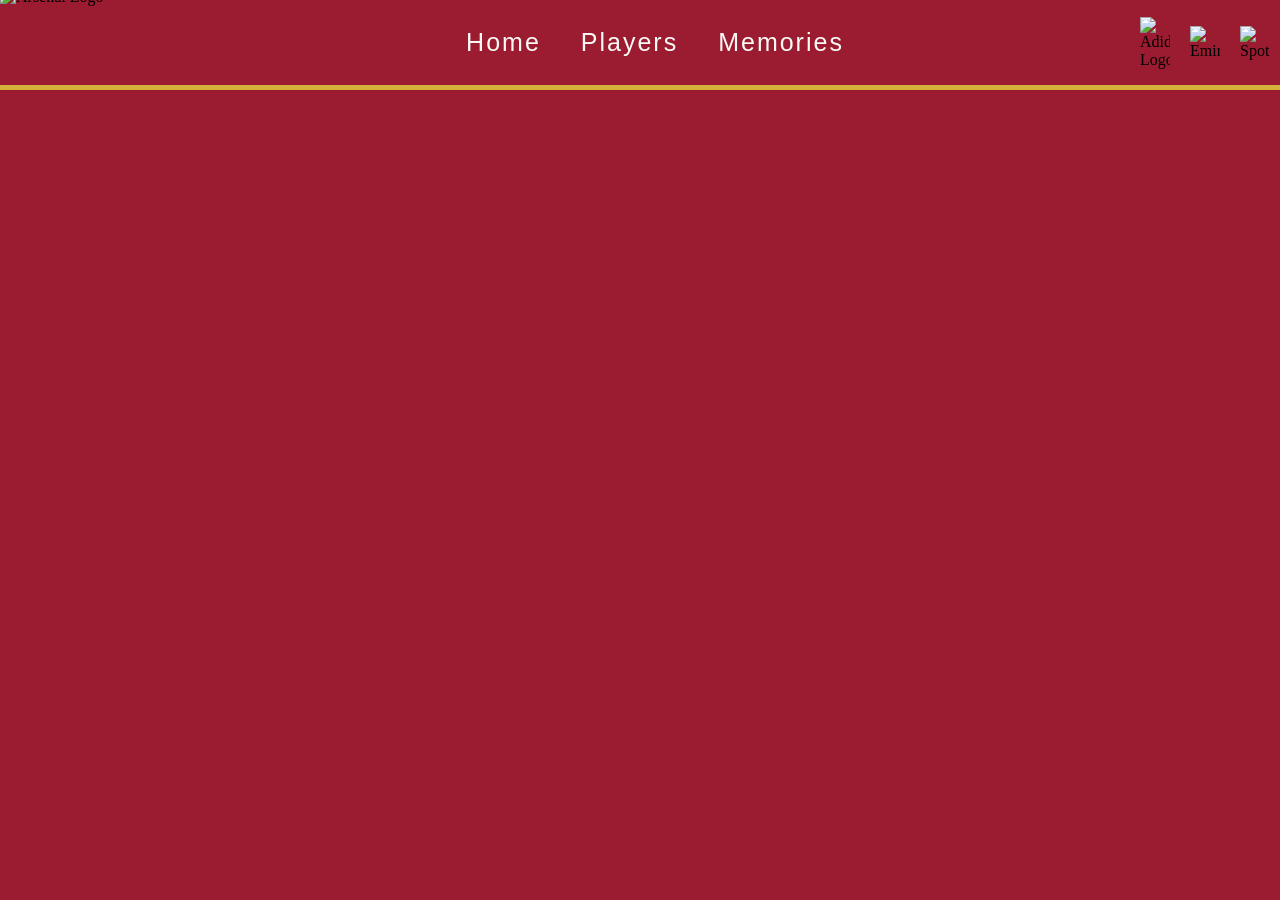
==== memories/index.html @ 2e25f844 "finished player finished player page" ====
<!doctype html>
<html lang="en">
  <head>
    <meta charset="UTF-8" />
    <meta name="viewport" content="width=device-width, initial-scale=1.0" />
    <title>Document</title>
    <link rel="stylesheet" href="memories.css" />
  </head>
  <body>
     <header>
      <div class="navbar">
        <img class="logo" src="/ArsenalFanPageProject/images/ArsenalLogo.png" alt="Arsenal Logo" />
        <nav>
          <ul>
            <li><a href="/ArsenalFanPageProject/index.html">Home</a></li>
            <li><a href="#">Players</a></li>
            <li><a href="">Memories</a></li>
          </ul>
        </nav>
        <div class="sponsors">
          <img src="/ArsenalFanPageProject/images/adidas.png" alt="Adidas Logo" />
          <img src="/ArsenalFanPageProject/images/emirates.png" alt="Emirates" />
          <img src="/ArsenalFanPageProject/images/spotify.png" alt="Spotify" class="spotify" />
        </div>
      </header>
  </body>
</html>
---- memories/memories.css ----
* {
  box-sizing: border-box;
  margin: 0;
  padding: 0;
}

body {
  background-color: #9b1c31;
}

.logo {
  width: 180px;
  height: 110px;
}

.navbar {
  display: flex;
  justify-content: space-between;
  background-color: #9b1c31;
  border-bottom: 5px solid #d6b13a;
  width: 100%;
  height: 10vh;
  align-items: center;
}

ul {
  display: flex;
  list-style-type: none;
  margin: 30px;
}

li {
  margin: 20px;
  font-size: 25px;
  color: #faf9f6;
  font-family: Impact, Haettenschweiler, "Arial Narrow Bold", sans-serif;
  letter-spacing: 2px;
}

.sponsors img {
  width: 50px;
  padding: 10px;
  height: auto;
}

.sponsors {
  justify-content: space-evenly;
  display: flex;
  justify-items: center;
  align-items: center;
}

a {
  text-decoration: none;
  color: #faf9f6;
}

/* pseudo ccode */

li a:hover {
  color: #d6b13a;
  cursor: pointer;
  text-shadow: black;
}
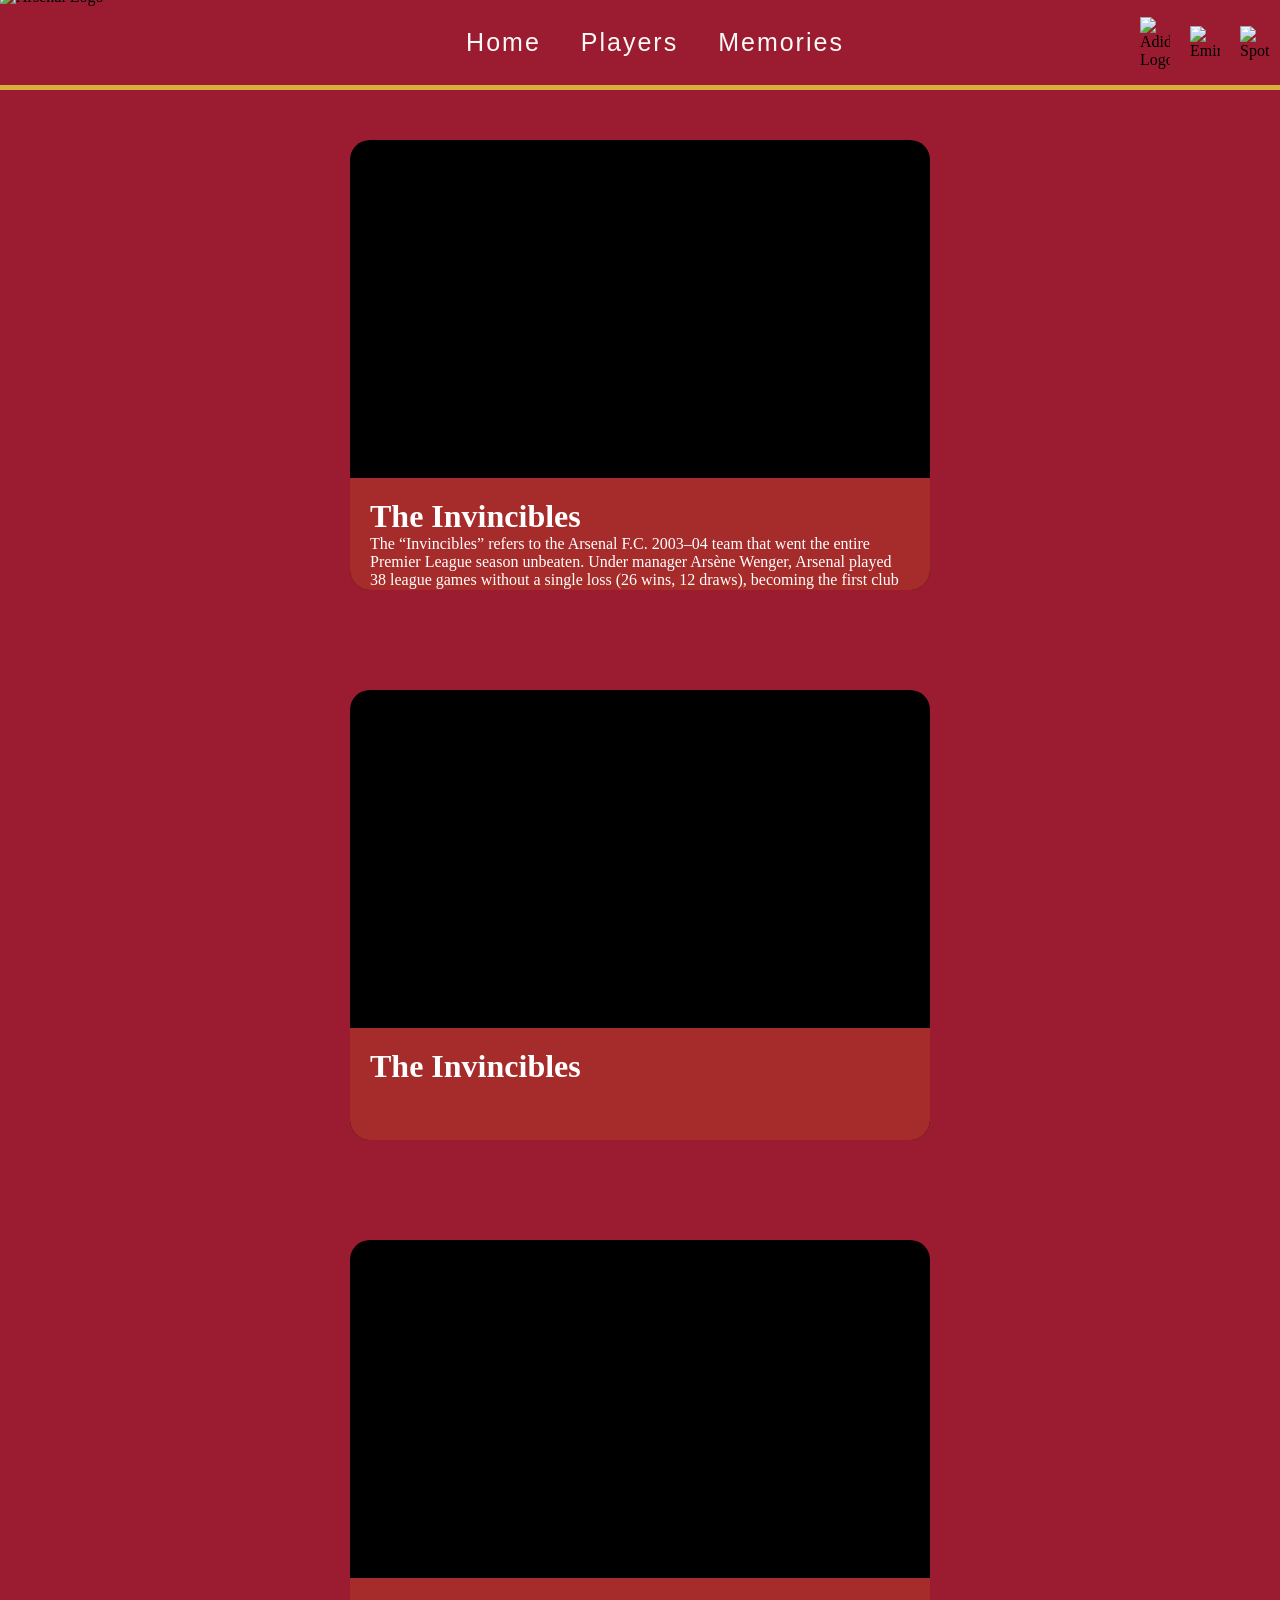
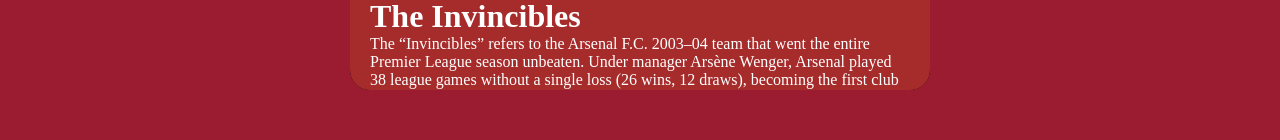
==== commit 919223be: "Version 4 Progress on memory page." ====
--- a/memories/index.html
+++ b/memories/index.html
@@ -13,8 +13,8 @@
         <nav>
           <ul>
             <li><a href="/ArsenalFanPageProject/index.html">Home</a></li>
-            <li><a href="#">Players</a></li>
-            <li><a href="">Memories</a></li>
+            <li><a href="/ArsenalFanPageProject/players/index.html">Players</a></li>
+            <li><a href="#">Memories</a></li>
           </ul>
         </nav>
         <div class="sponsors">
@@ -23,5 +23,58 @@
           <img src="/ArsenalFanPageProject/images/spotify.png" alt="Spotify" class="spotify" />
         </div>
       </header>
+
+       <div class="memory-container">
+            <div class="memory-card">
+                <div class="memory-img">
+
+                </div>
+                <div class="memory-bar">
+                <div class="memory-title">
+                    <h1>The Invincibles</h1>
+                </div>
+                <div class="memory-description">
+                     <p>
+                        The “Invincibles” refers to the Arsenal F.C. 2003–04 team that went the entire Premier League season unbeaten.
+
+Under manager Arsène Wenger, Arsenal played 38 league games without a single loss (26 wins, 12 draws), becoming the first club in modern English top-flight history to achieve that.
+                     </p>
+                </div>
+                </div>
+            </div> 
+
+            <div class="memory-card">
+                <div class="memory-img">
+
+                </div>
+                <div class="memory-bar">
+                <div class="memory-title">
+                    <h1>The Invincibles</h1>
+                </div>
+                <div class="memory-description">
+                </div>
+                </div>
+            </div> 
+
+            <div class="memory-card">
+                <div class="memory-img">
+
+                </div>
+                <div class="memory-bar">
+                <div class="memory-title">
+                    <h1>The Invincibles</h1>
+                </div>
+                <div class="memory-description">
+                    <p>
+                        The “Invincibles” refers to the Arsenal F.C. 2003–04 team that went the entire Premier League season unbeaten.
+
+Under manager Arsène Wenger, Arsenal played 38 league games without a single loss (26 wins, 12 draws), becoming the first club in modern English top-flight history to achieve that.
+                    </p>
+                </div>
+                </div>
+            </div> 
+
+        </div>
+
   </body>
 </html>
--- a/memories/memories.css
+++ b/memories/memories.css
@@ -55,6 +55,40 @@
   color: #faf9f6;
 }
 
+.memory-container {
+  width: 100%;
+  display: flex;
+  flex-direction: column;
+}
+
+.memory-card {
+  background-color: black;
+  margin-left: 350px;
+  margin-right: 350px;
+  height: 450px;
+  margin-top: 50px;
+  margin-bottom: 50px;
+  border-radius: 20px;
+  overflow: hidden;
+}
+
+.memory-img {
+  height: 75%;
+  width: 100%;
+}
+
+.memory-bar {
+  background-color: #a62c2b;
+  height: 25%;
+  color: white;
+  display: flex;
+  flex-direction: column;
+  padding: 20px;
+}
+
+.memory-bar p {
+  margin-bottom: 5px;
+}
 /* pseudo ccode */
 
 li a:hover {
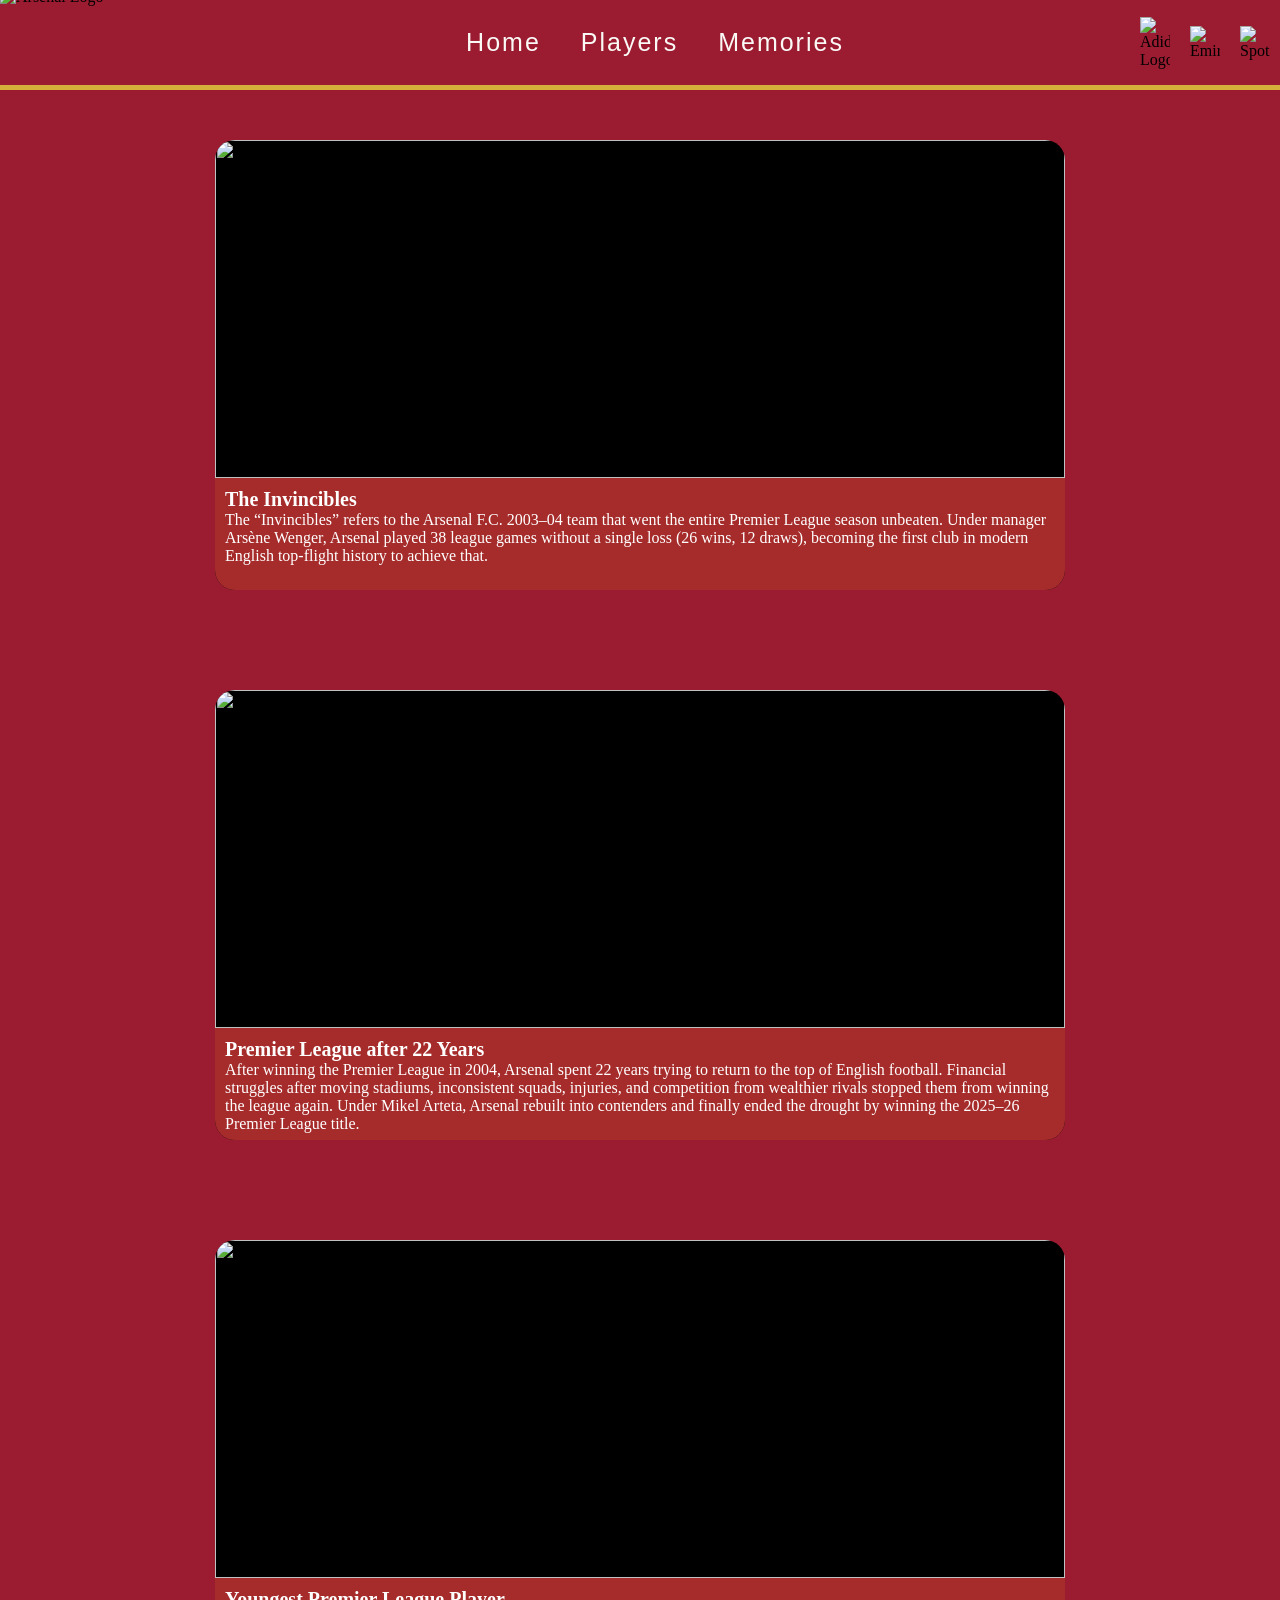
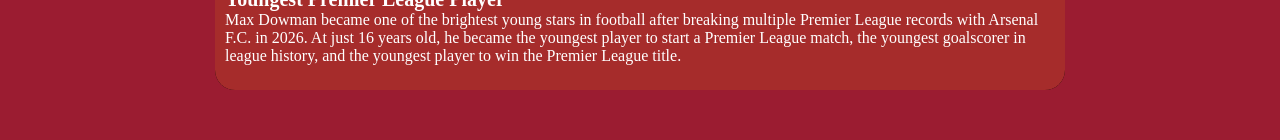
==== commit 5530d3fc: "finished memories finished memories page and fixed player cards" ====
--- a/memories/index.html
+++ b/memories/index.html
@@ -27,7 +27,9 @@
        <div class="memory-container">
             <div class="memory-card">
                 <div class="memory-img">
-
+                  <a href="https://www.youtube.com/watch?v=v3jlgRoxA0k" target="_blank">
+                  <img src="/ArsenalFanPageProject/memories/memoryimg/invincibles.avif" alt="">
+                  </a>
                 </div>
                 <div class="memory-bar">
                 <div class="memory-title">
@@ -45,30 +47,34 @@
 
             <div class="memory-card">
                 <div class="memory-img">
-
+                  <a href="https://www.youtube.com/watch?v=rlW4mzzmoes" target="_blank">
+                  <img src="/ArsenalFanPageProject/memories/memoryimg/prem.webp" alt="">
+                  </a>
                 </div>
                 <div class="memory-bar">
                 <div class="memory-title">
-                    <h1>The Invincibles</h1>
+                    <h1>Premier League after 22 Years</h1>
                 </div>
                 <div class="memory-description">
+                  <p>After winning the Premier League in 2004, Arsenal spent 22 years trying to return to the top of English football. Financial struggles after moving stadiums, inconsistent squads, injuries, and competition from wealthier rivals stopped them from winning the league again. Under Mikel Arteta, Arsenal rebuilt into contenders and finally ended the drought by winning the 2025–26 Premier League title.</p>
                 </div>
                 </div>
             </div> 
 
             <div class="memory-card">
                 <div class="memory-img">
-
+                  <a href="https://www.youtube.com/watch?v=y-yK6-zQsjM" target="_blank">
+                  <img src="/ArsenalFanPageProject/memories/memoryimg/max.webp" alt="">
+                  </a>
                 </div>
                 <div class="memory-bar">
                 <div class="memory-title">
-                    <h1>The Invincibles</h1>
+                    <h1>Youngest Premier League Player</h1>
                 </div>
                 <div class="memory-description">
                     <p>
-                        The “Invincibles” refers to the Arsenal F.C. 2003–04 team that went the entire Premier League season unbeaten.
+                        Max Dowman became one of the brightest young stars in football after breaking multiple Premier League records with Arsenal F.C. in 2026. At just 16 years old, he became the youngest player to start a Premier League match, the youngest goalscorer in league history, and the youngest player to win the Premier League title.
 
-Under manager Arsène Wenger, Arsenal played 38 league games without a single loss (26 wins, 12 draws), becoming the first club in modern English top-flight history to achieve that.
                     </p>
                 </div>
                 </div>
--- a/memories/memories.css
+++ b/memories/memories.css
@@ -63,18 +63,30 @@
 
 .memory-card {
   background-color: black;
-  margin-left: 350px;
-  margin-right: 350px;
+  margin: 50px auto;
   height: 450px;
-  margin-top: 50px;
-  margin-bottom: 50px;
+
   border-radius: 20px;
   overflow: hidden;
+  width: 850px;
 }
 
 .memory-img {
   height: 75%;
   width: 100%;
+  overflow: hidden;
+}
+
+.memory-img img {
+  height: 100%;
+  width: 100%;
+  object-fit: cover;
+  transition: transform 0.4s ease;
+}
+
+.memory-card:hover .memory-img img {
+  transform: scale(1.1);
+  cursor: pointer;
 }
 
 .memory-bar {
@@ -83,7 +95,11 @@
   color: white;
   display: flex;
   flex-direction: column;
-  padding: 20px;
+  padding: 10px;
+}
+
+.memory-title {
+  font-size: 10px;
 }
 
 .memory-bar p {
